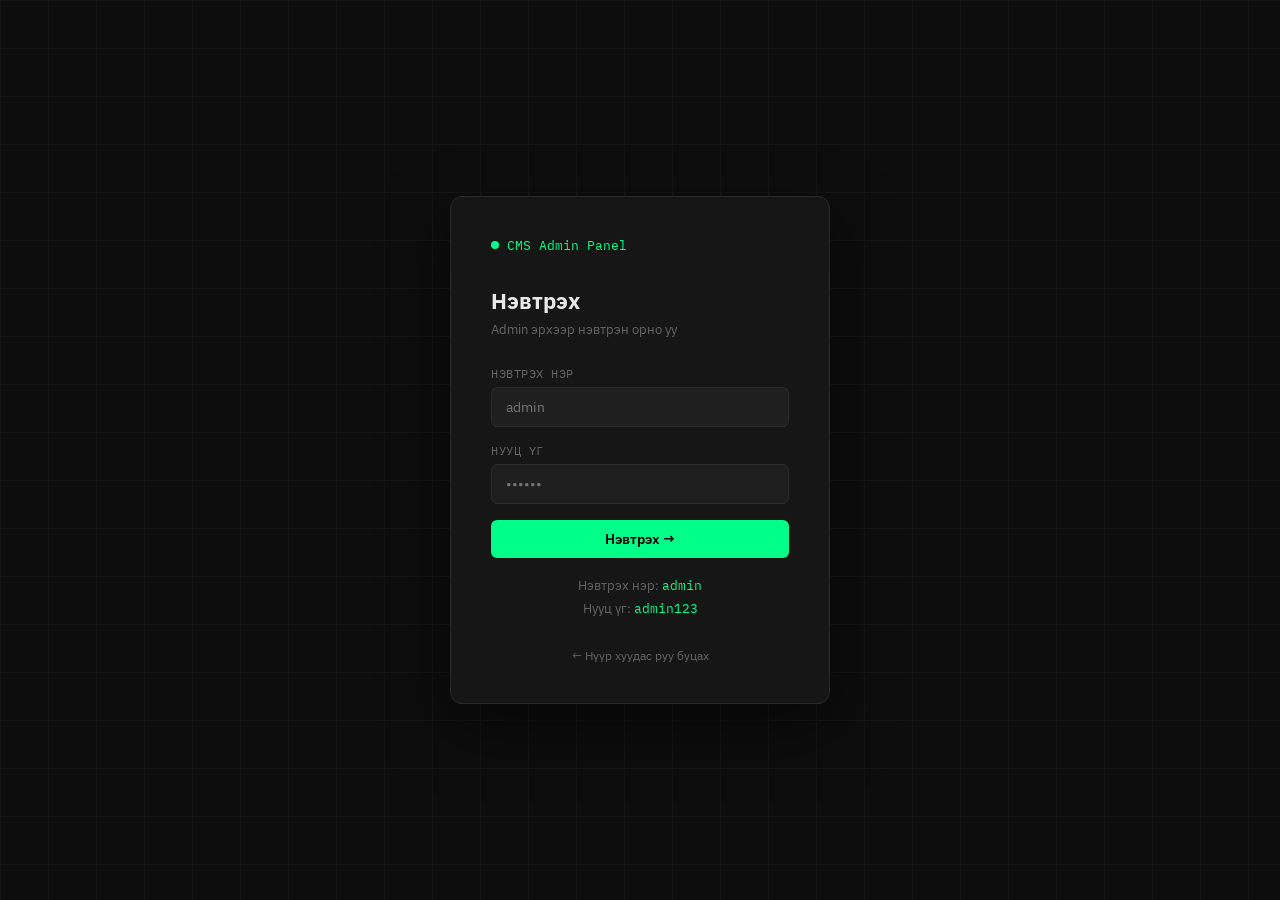
==== admin.html @ bd265415 "my" ====
<!DOCTYPE html>
<html lang="mn">
<head>
<meta charset="UTF-8">
<meta name="viewport" content="width=device-width, initial-scale=1.0">
<title>Admin Dashboard — CMS</title>
<link rel="stylesheet" href="shared.css">
<style>
  /* ========== LAYOUT ========== */
  .admin-layout {
    display: flex;
    min-height: 100vh;
  }

  /* ========== SIDEBAR ========== */
  .sidebar {
    width: 220px;
    background: var(--surface);
    border-right: 1px solid var(--border);
    display: flex;
    flex-direction: column;
    padding: 24px 0;
    position: fixed;
    top: 0; left: 0; bottom: 0;
  }
  .sidebar-logo {
    font-family: var(--mono);
    font-size: 13px;
    color: var(--accent);
    padding: 0 20px 24px;
    border-bottom: 1px solid var(--border);
    margin-bottom: 16px;
    display: flex;
    align-items: center;
    gap: 8px;
  }
  .sidebar-logo::before {
    content: '';
    width: 7px; height: 7px;
    background: var(--accent);
    border-radius: 50%;
    animation: blink 2s infinite;
  }
  @keyframes blink {
    0%,100% { opacity: 1; } 50% { opacity: .3; }
  }
  .sidebar-menu { flex: 1; }
  .sidebar-item {
    display: flex;
    align-items: center;
    gap: 10px;
    padding: 10px 20px;
    font-size: 14px;
    color: var(--muted);
    cursor: pointer;
    transition: all .15s;
    border-left: 2px solid transparent;
    border: none;
    background: none;
    width: 100%;
    text-align: left;
    font-family: var(--font);
    border-left: 2px solid transparent;
  }
  .sidebar-item:hover { color: var(--text); background: var(--surface2); }
  .sidebar-item.active {
    color: var(--accent);
    border-left-color: var(--accent);
    background: rgba(0,255,136,.05);
  }
  .sidebar-icon { font-size: 16px; width: 20px; text-align: center; }
  .sidebar-divider {
    height: 1px;
    background: var(--border);
    margin: 8px 20px;
  }
  .sidebar-footer {
    padding: 16px 20px;
    border-top: 1px solid var(--border);
  }
  .logout-btn {
    display: flex;
    align-items: center;
    gap: 8px;
    cursor: pointer;
    color: var(--muted);
    transition: color .15s;
    background: none;
    border: none;
    font-family: var(--font);
    font-size: 13px;
    padding: 0;
    width: 100%;
  }
  .logout-btn:hover { color: var(--danger); }

  /* ========== MAIN ========== */
  .admin-main {
    margin-left: 220px;
    flex: 1;
    padding: 32px;
  }

  /* ========== SECTION HEADER ========== */
  .section-header {
    display: flex;
    align-items: flex-start;
    justify-content: space-between;
    margin-bottom: 28px;
  }
  .section-header h1 { font-size: 22px; font-weight: 700; }
  .section-header p { font-size: 13px; color: var(--muted); margin-top: 3px; }

  /* ========== SECTION VISIBILITY ========== */
  .admin-section { display: none; }
  .admin-section.active { display: block; }

  /* ========== DASHBOARD STATS ========== */
  .stats-grid {
    display: grid;
    grid-template-columns: repeat(3, 1fr);
    gap: 16px;
    margin-bottom: 28px;
  }
  .stat-card {
    background: var(--surface);
    border: 1px solid var(--border);
    border-radius: 8px;
    padding: 20px 24px;
    transition: border-color .2s;
  }
  .stat-card:hover { border-color: var(--accent); }
  .stat-label {
    font-size: 11px;
    font-family: var(--mono);
    color: var(--muted);
    text-transform: uppercase;
    letter-spacing: 1px;
    margin-bottom: 10px;
  }
  .stat-value { font-size: 36px; font-weight: 700; color: var(--accent); }

  /* ========== MODALS ========== */
  .modal-overlay { display: none; }
  .modal-overlay.open { display: flex; }
</style>
</head>
<body>

<div class="admin-layout">

  <!-- ===== SIDEBAR ===== -->
  <aside class="sidebar">
    <div class="sidebar-logo">CMS Admin</div>
    <nav class="sidebar-menu">
      <button class="sidebar-item active" id="nav-dashboard" onclick="showSection('dashboard')">
        <span class="sidebar-icon">📊</span> Дашбоард
      </button>
      <button class="sidebar-item" id="nav-menu" onclick="showSection('menu')">
        <span class="sidebar-icon">☰</span> Цэс удирдах
      </button>
      <button class="sidebar-item" id="nav-news" onclick="showSection('news')">
        <span class="sidebar-icon">📰</span> Мэдээ удирдах
      </button>
      <div class="sidebar-divider"></div>
      <button class="sidebar-item" onclick="window.open('index.html','_blank')">
        <span class="sidebar-icon">🌐</span> Сайт харах
      </button>
    </nav>
    <div class="sidebar-footer">
      <button class="logout-btn" onclick="doLogout()">⏻ Гарах</button>
    </div>
  </aside>

  <!-- ===== MAIN ===== -->
  <main class="admin-main">

    <!-- ===== DASHBOARD ===== -->
    <section class="admin-section active" id="section-dashboard">
      <div class="section-header">
        <div>
          <h1>Дашбоард</h1>
          <p>Системийн ерөнхий мэдээлэл</p>
        </div>
      </div>

      <div class="stats-grid">
        <div class="stat-card">
          <div class="stat-label">Цэсний тоо</div>
          <div class="stat-value" id="stat-menu">0</div>
        </div>
        <div class="stat-card">
          <div class="stat-label">Нийт мэдээ</div>
          <div class="stat-value" id="stat-news">0</div>
        </div>
        <div class="stat-card">
          <div class="stat-label">Нийт төсөл</div>
          <div class="stat-value" id="stat-projects">0</div>
        </div>
      </div>

      <div class="table-container">
        <div class="table-header">
          <span class="table-title">Сүүлийн мэдээнүүд</span>
          <button class="btn btn-success btn-sm" onclick="showSection('news')">Бүгдийг харах →</button>
        </div>
        <table>
          <thead>
            <tr>
              <th>Гарчиг</th>
              <th>Төрөл</th>
              <th>Огноо</th>
            </tr>
          </thead>
          <tbody id="dash-recent"></tbody>
        </table>
      </div>
    </section>

    <!-- ===== MENU MANAGEMENT ===== -->
    <section class="admin-section" id="section-menu">
      <div class="section-header">
        <div>
          <h1>Цэс удирдах</h1>
          <p>Навигацийн цэсийг нэмэх, засах, устгах</p>
        </div>
        <button class="btn btn-success btn-sm" onclick="openMenuModal()">+ Цэс нэмэх</button>
      </div>

      <div class="table-container">
        <div class="table-header">
          <span class="table-title">Цэсний жагсаалт</span>
          <span style="font-size:12px;color:var(--muted);font-family:var(--mono)" id="menu-count"></span>
        </div>
        <table>
          <thead>
            <tr>
              <th>Нэр</th>
              <th>Холбоос</th>
              <th>Дараалал</th>
              <th>Үйлдэл</th>
            </tr>
          </thead>
          <tbody id="menu-tbody"></tbody>
        </table>
      </div>
    </section>

    <!-- ===== NEWS MANAGEMENT ===== -->
    <section class="admin-section" id="section-news">
      <div class="section-header">
        <div>
          <h1>Мэдээ удирдах</h1>
          <p>Мэдээ болон төслүүдийг нэмэх, засах, устгах</p>
        </div>
        <button class="btn btn-success btn-sm" onclick="openNewsModal()">+ Мэдээ нэмэх</button>
      </div>

      <div class="table-container">
        <div class="table-header">
          <span class="table-title">Мэдээний жагсаалт</span>
          <span style="font-size:12px;color:var(--muted);font-family:var(--mono)" id="news-count"></span>
        </div>
        <table>
          <thead>
            <tr>
              <th>Гарчиг</th>
              <th>Төрөл</th>
              <th>Агуулга</th>
              <th>Огноо</th>
              <th>Үйлдэл</th>
            </tr>
          </thead>
          <tbody id="news-tbody"></tbody>
        </table>
      </div>
    </section>

  </main>
</div>

<!-- ===== MENU MODAL ===== -->
<div class="modal-overlay" id="menu-modal">
  <div class="modal">
    <h2 id="menu-modal-title">Цэс нэмэх</h2>
    <p class="subtitle">Навигацийн цэсэнд шинэ холбоос нэмнэ</p>
    <input type="hidden" id="menu-edit-id" />
    <div class="form-group">
      <label>ЦЭСНИЙ НЭР</label>
      <input type="text" id="menu-name" placeholder="Жишээ: Бидний тухай" />
    </div>
    <div class="form-group">
      <label>ХОЛБООС (URL)</label>
      <input type="text" id="menu-url" placeholder="Жишээ: #about эсвэл index.html" />
    </div>
    <div class="form-group">
      <label>ДАРААЛАЛ</label>
      <input type="number" id="menu-order" placeholder="1" value="1" min="1" />
    </div>
    <div class="modal-actions">
      <button class="btn btn-outline btn-sm" onclick="closeMenuModal()">Болих</button>
      <button class="btn btn-success btn-sm" onclick="saveMenu()">Хадгалах</button>
    </div>
  </div>
</div>

<!-- ===== NEWS MODAL ===== -->
<div class="modal-overlay" id="news-modal">
  <div class="modal">
    <h2 id="news-modal-title">Мэдээ нэмэх</h2>
    <p class="subtitle">Шинэ мэдээ эсвэл төсөл нэмнэ</p>
    <input type="hidden" id="news-edit-id" />
    <div class="form-group">
      <label>ГАРЧИГ</label>
      <input type="text" id="news-title" placeholder="Мэдээний гарчиг" />
    </div>
    <div class="form-group">
      <label>ТӨРӨЛ</label>
      <select id="news-type">
        <option value="news">📰 Мэдээ</option>
        <option value="project">🔧 Төсөл</option>
      </select>
    </div>
    <div class="form-group">
      <label>АГУУЛГА</label>
      <textarea id="news-content" placeholder="Мэдээний агуулгыг бичнэ үү..."></textarea>
    </div>
    <div class="modal-actions">
      <button class="btn btn-outline btn-sm" onclick="closeNewsModal()">Болих</button>
      <button class="btn btn-success btn-sm" onclick="saveNews()">Хадгалах</button>
    </div>
  </div>
</div>

<!-- ===== DELETE CONFIRM MODAL ===== -->
<div class="modal-overlay" id="delete-modal">
  <div class="modal" style="width:360px">
    <h2>Устгах уу?</h2>
    <p class="subtitle" id="delete-msg">Энэ үйлдлийг буцаах боломжгүй.</p>
    <div class="modal-actions">
      <button class="btn btn-outline btn-sm" onclick="closeDeleteModal()">Болих</button>
      <button class="btn btn-danger btn-sm" onclick="confirmDelete()">✕ Устгах</button>
    </div>
  </div>
</div>

<div class="toast" id="toast"></div>

<script src="shared.js"></script>
<script>
  // ===== AUTH GUARD =====
  if (!Store.isLoggedIn()) {
    window.location.href = 'login.html';
  }

  function doLogout() {
    Store.logout();
    window.location.href = 'login.html';
  }

  // ===== SECTION SWITCH =====
  function showSection(name) {
    document.querySelectorAll('.admin-section').forEach(s => s.classList.remove('active'));
    document.querySelectorAll('.sidebar-item').forEach(s => s.classList.remove('active'));
    document.getElementById('section-' + name).classList.add('active');
    const navEl = document.getElementById('nav-' + name);
    if (navEl) navEl.classList.add('active');
    if (name === 'dashboard') renderDashboard();
    if (name === 'menu') renderMenuTable();
    if (name === 'news') renderNewsTable();
  }

  // ===== DASHBOARD =====
  function renderDashboard() {
    const menus = Store.getMenus();
    const news = Store.getNews();
    const projects = news.filter(n => n.type === 'project').length;
    const newsOnly = news.filter(n => n.type === 'news').length;
    document.getElementById('stat-menu').textContent = menus.length;
    document.getElementById('stat-news').textContent = newsOnly;
    document.getElementById('stat-projects').textContent = projects;

    const tbody = document.getElementById('dash-recent');
    const recent = [...news].slice(-5).reverse();
    if (recent.length === 0) {
      tbody.innerHTML = `<tr><td colspan="3" style="text-align:center;color:var(--muted);padding:32px">Мэдээ байхгүй</td></tr>`;
      return;
    }
    tbody.innerHTML = recent.map(n => `
      <tr>
        <td style="font-weight:500">${n.title}</td>
        <td><span class="badge ${n.type === 'news' ? 'badge-news' : 'badge-project'}">${n.type === 'news' ? 'Мэдээ' : 'Төсөл'}</span></td>
        <td style="color:var(--muted);font-family:var(--mono);font-size:12px">${n.date || '—'}</td>
      </tr>
    `).join('');
  }

  // ===== MENU CRUD =====
  function renderMenuTable() {
    const menus = Store.getMenus();
    const sorted = [...menus].sort((a, b) => a.order - b.order);
    document.getElementById('menu-count').textContent = sorted.length + ' цэс';
    const tbody = document.getElementById('menu-tbody');
    if (sorted.length === 0) {
      tbody.innerHTML = `<tr><td colspan="4"><div class="empty-state"><div class="icon">☰</div>Цэс байхгүй байна</div></td></tr>`;
      return;
    }
    tbody.innerHTML = sorted.map(m => `
      <tr>
        <td style="font-weight:600">${m.name}</td>
        <td><code style="font-family:var(--mono);font-size:12px;color:var(--muted)">${m.url}</code></td>
        <td style="font-family:var(--mono);font-size:12px;color:var(--muted)">${m.order}</td>
        <td>
          <div class="td-actions">
            <button class="btn btn-outline btn-sm" onclick="editMenu(${m.id})">✏ Засах</button>
            <button class="btn btn-danger btn-sm" onclick="deleteItem('menu', ${m.id}, '${m.name.replace(/'/g,"\\'")}')">✕ Устгах</button>
          </div>
        </td>
      </tr>
    `).join('');
  }

  function openMenuModal(edit = false) {
    document.getElementById('menu-modal-title').textContent = edit ? 'Цэс засах' : 'Цэс нэмэх';
    if (!edit) {
      document.getElementById('menu-edit-id').value = '';
      document.getElementById('menu-name').value = '';
      document.getElementById('menu-url').value = '';
      document.getElementById('menu-order').value = Store.getMenus().length + 1;
    }
    document.getElementById('menu-modal').classList.add('open');
    setTimeout(() => document.getElementById('menu-name').focus(), 100);
  }

  function closeMenuModal() {
    document.getElementById('menu-modal').classList.remove('open');
  }

  function editMenu(id) {
    const m = Store.getMenus().find(x => x.id === id);
    document.getElementById('menu-edit-id').value = m.id;
    document.getElementById('menu-name').value = m.name;
    document.getElementById('menu-url').value = m.url;
    document.getElementById('menu-order').value = m.order;
    openMenuModal(true);
  }

  function saveMenu() {
    const id = document.getElementById('menu-edit-id').value;
    const name = document.getElementById('menu-name').value.trim();
    const url = document.getElementById('menu-url').value.trim();
    const order = parseInt(document.getElementById('menu-order').value) || 1;
    if (!name) { alert('Цэсний нэрийг бөглөнө үү!'); return; }
    if (!url) { alert('Холбоосыг бөглөнө үү!'); return; }

    let menus = Store.getMenus();
    if (id) {
      const i = menus.findIndex(x => x.id === parseInt(id));
      menus[i] = { ...menus[i], name, url, order };
      showToast('✓ Цэс амжилттай засагдлаа');
    } else {
      menus.push({ id: Store.getNextMenuId(), name, url, order });
      showToast('✓ Цэс амжилттай нэмэгдлээ');
    }
    Store.saveMenus(menus);
    closeMenuModal();
    renderMenuTable();
    renderDashboard();
  }

  // ===== NEWS CRUD =====
  function renderNewsTable() {
    const news = Store.getNews();
    document.getElementById('news-count').textContent = news.length + ' нийтлэл';
    const tbody = document.getElementById('news-tbody');
    if (news.length === 0) {
      tbody.innerHTML = `<tr><td colspan="5"><div class="empty-state"><div class="icon">📰</div>Мэдээ байхгүй байна</div></td></tr>`;
      return;
    }
    tbody.innerHTML = [...news].reverse().map(n => `
      <tr>
        <td style="font-weight:600;max-width:200px;overflow:hidden;text-overflow:ellipsis;white-space:nowrap">${n.title}</td>
        <td><span class="badge ${n.type === 'news' ? 'badge-news' : 'badge-project'}">${n.type === 'news' ? 'Мэдээ' : 'Төсөл'}</span></td>
        <td style="color:var(--muted);font-size:13px;max-width:220px;overflow:hidden;text-overflow:ellipsis;white-space:nowrap">${n.content}</td>
        <td style="font-family:var(--mono);font-size:12px;color:var(--muted);white-space:nowrap">${n.date || '—'}</td>
        <td>
          <div class="td-actions">
            <button class="btn btn-outline btn-sm" onclick="editNews(${n.id})">✏ Засах</button>
            <button class="btn btn-danger btn-sm" onclick="deleteItem('news', ${n.id}, '${n.title.replace(/'/g,"\\'")}')">✕ Устгах</button>
          </div>
        </td>
      </tr>
    `).join('');
  }

  function openNewsModal(edit = false) {
    document.getElementById('news-modal-title').textContent = edit ? 'Мэдээ засах' : 'Мэдээ нэмэх';
    if (!edit) {
      document.getElementById('news-edit-id').value = '';
      document.getElementById('news-title').value = '';
      document.getElementById('news-type').value = 'news';
      document.getElementById('news-content').value = '';
    }
    document.getElementById('news-modal').classList.add('open');
    setTimeout(() => document.getElementById('news-title').focus(), 100);
  }

  function closeNewsModal() {
    document.getElementById('news-modal').classList.remove('open');
  }

  function editNews(id) {
    const n = Store.getNews().find(x => x.id === id);
    document.getElementById('news-edit-id').value = n.id;
    document.getElementById('news-title').value = n.title;
    document.getElementById('news-type').value = n.type;
    document.getElementById('news-content').value = n.content;
    openNewsModal(true);
  }

  function saveNews() {
    const id = document.getElementById('news-edit-id').value;
    const title = document.getElementById('news-title').value.trim();
    const type = document.getElementById('news-type').value;
    const content = document.getElementById('news-content').value.trim();
    if (!title) { alert('Гарчигийг бөглөнө үү!'); return; }
    if (!content) { alert('Агуулгыг бөглөнө үү!'); return; }

    const today = new Date().toISOString().split('T')[0];
    let news = Store.getNews();
    if (id) {
      const i = news.findIndex(x => x.id === parseInt(id));
      news[i] = { ...news[i], title, type, content };
      showToast('✓ Мэдээ амжилттай засагдлаа');
    } else {
      news.push({ id: Store.getNextNewsId(), title, type, content, date: today });
      showToast('✓ Мэдээ амжилттай нэмэгдлээ');
    }
    Store.saveNews(news);
    closeNewsModal();
    renderNewsTable();
    renderDashboard();
  }

  // ===== DELETE =====
  let _deleteTarget = null;
  let _deleteType = null;

  function deleteItem(type, id, name) {
    _deleteTarget = id;
    _deleteType = type;
    document.getElementById('delete-msg').textContent = `"${name}" — устгахдаа итгэлтэй байна уу? Энэ үйлдлийг буцаах боломжгүй.`;
    document.getElementById('delete-modal').classList.add('open');
  }

  function closeDeleteModal() {
    document.getElementById('delete-modal').classList.remove('open');
  }

  function confirmDelete() {
    if (_deleteType === 'menu') {
      Store.saveMenus(Store.getMenus().filter(m => m.id !== _deleteTarget));
      showToast('✓ Цэс устгагдлаа');
      renderMenuTable();
    } else {
      Store.saveNews(Store.getNews().filter(n => n.id !== _deleteTarget));
      showToast('✓ Мэдээ устгагдлаа');
      renderNewsTable();
    }
    closeDeleteModal();
    renderDashboard();
  }

  // ===== CLOSE MODALS ON OVERLAY CLICK =====
  ['menu-modal', 'news-modal', 'delete-modal'].forEach(id => {
    document.getElementById(id).addEventListener('click', function(e) {
      if (e.target === this) this.classList.remove('open');
    });
  });

  // ===== KEYBOARD ESC =====
  document.addEventListener('keydown', e => {
    if (e.key === 'Escape') {
      ['menu-modal', 'news-modal', 'delete-modal'].forEach(id => {
        document.getElementById(id).classList.remove('open');
      });
    }
  });

  // ===== INIT =====
  renderDashboard();
</script>
</body>
</html>
---- shared.css ----
@import url('https://fonts.googleapis.com/css2?family=IBM+Plex+Mono:wght@400;600&family=IBM+Plex+Sans:wght@300;400;600;700&display=swap');

:root {
  --bg: #0d0d0d;
  --surface: #161616;
  --surface2: #1f1f1f;
  --border: #2a2a2a;
  --accent: #00ff88;
  --accent2: #0066ff;
  --danger: #ff3b3b;
  --warn: #ffb800;
  --text: #e8e8e8;
  --muted: #666;
  --font: 'IBM Plex Sans', sans-serif;
  --mono: 'IBM Plex Mono', monospace;
}

* { box-sizing: border-box; margin: 0; padding: 0; }

body {
  font-family: var(--font);
  background: var(--bg);
  color: var(--text);
  min-height: 100vh;
}

/* Buttons */
.btn {
  padding: 10px 20px;
  border-radius: 6px;
  font-size: 14px;
  font-weight: 600;
  cursor: pointer;
  border: none;
  font-family: var(--font);
  transition: all .15s;
}
.btn-sm { padding: 6px 14px; font-size: 12px; }
.btn-primary { background: var(--accent); color: #000; }
.btn-primary:hover { background: #00e87a; }
.btn-outline { background: transparent; border: 1px solid var(--border); color: var(--text); }
.btn-outline:hover { border-color: var(--text); }
.btn-danger { background: rgba(255,59,59,.15); border: 1px solid rgba(255,59,59,.3); color: var(--danger); }
.btn-danger:hover { background: rgba(255,59,59,.25); }
.btn-success { background: rgba(0,255,136,.15); border: 1px solid rgba(0,255,136,.3); color: var(--accent); }
.btn-success:hover { background: rgba(0,255,136,.25); }

/* Form */
.form-group { margin-bottom: 16px; }
.form-group label {
  display: block;
  font-size: 12px;
  font-family: var(--mono);
  color: var(--muted);
  margin-bottom: 6px;
  letter-spacing: .5px;
}
.form-group input,
.form-group textarea,
.form-group select {
  width: 100%;
  background: var(--surface2);
  border: 1px solid var(--border);
  border-radius: 6px;
  padding: 10px 14px;
  font-size: 14px;
  color: var(--text);
  font-family: var(--font);
  outline: none;
  transition: border-color .15s;
}
.form-group input:focus,
.form-group textarea:focus,
.form-group select:focus { border-color: var(--accent); }
.form-group textarea { resize: vertical; min-height: 80px; }

/* Modal */
.modal-overlay {
  position: fixed;
  inset: 0;
  background: rgba(0,0,0,.7);
  z-index: 100;
  display: none;
  align-items: center;
  justify-content: center;
  backdrop-filter: blur(4px);
}
.modal-overlay.open { display: flex; }
.modal {
  background: var(--surface);
  border: 1px solid var(--border);
  border-radius: 12px;
  width: 480px;
  max-height: 90vh;
  overflow-y: auto;
  padding: 32px;
}
.modal h2 { font-size: 18px; font-weight: 700; margin-bottom: 4px; }
.modal p.subtitle { font-size: 13px; color: var(--muted); margin-bottom: 24px; }
.modal-actions { display: flex; gap: 10px; justify-content: flex-end; margin-top: 24px; }

/* Toast */
.toast {
  position: fixed;
  bottom: 24px; right: 24px;
  background: var(--surface2);
  border: 1px solid var(--accent);
  border-radius: 8px;
  padding: 12px 20px;
  font-size: 13px;
  color: var(--accent);
  font-family: var(--mono);
  z-index: 999;
  transform: translateY(80px);
  opacity: 0;
  transition: all .3s;
}
.toast.show { transform: translateY(0); opacity: 1; }

/* Badge */
.badge {
  display: inline-block;
  padding: 2px 8px;
  border-radius: 4px;
  font-size: 11px;
  font-family: var(--mono);
  font-weight: 600;
}
.badge-news { background: rgba(0,102,255,.15); color: var(--accent2); }
.badge-project { background: rgba(255,184,0,.15); color: var(--warn); }

/* Table */
.table-container {
  background: var(--surface);
  border: 1px solid var(--border);
  border-radius: 8px;
  overflow: hidden;
}
.table-header {
  display: flex;
  align-items: center;
  justify-content: space-between;
  padding: 16px 20px;
  border-bottom: 1px solid var(--border);
}
.table-title { font-size: 15px; font-weight: 600; }
table { width: 100%; border-collapse: collapse; }
th {
  padding: 10px 20px;
  font-size: 11px;
  font-family: var(--mono);
  color: var(--muted);
  text-transform: uppercase;
  letter-spacing: 1px;
  text-align: left;
  background: var(--surface2);
  border-bottom: 1px solid var(--border);
}
td { padding: 12px 20px; font-size: 14px; border-bottom: 1px solid var(--border); }
tr:last-child td { border-bottom: none; }
tr:hover td { background: rgba(255,255,255,.02); }
.td-actions { display: flex; gap: 8px; }

/* Misc */
.empty-state { text-align: center; padding: 48px; color: var(--muted); font-size: 14px; }
.empty-state .icon { font-size: 40px; margin-bottom: 12px; }
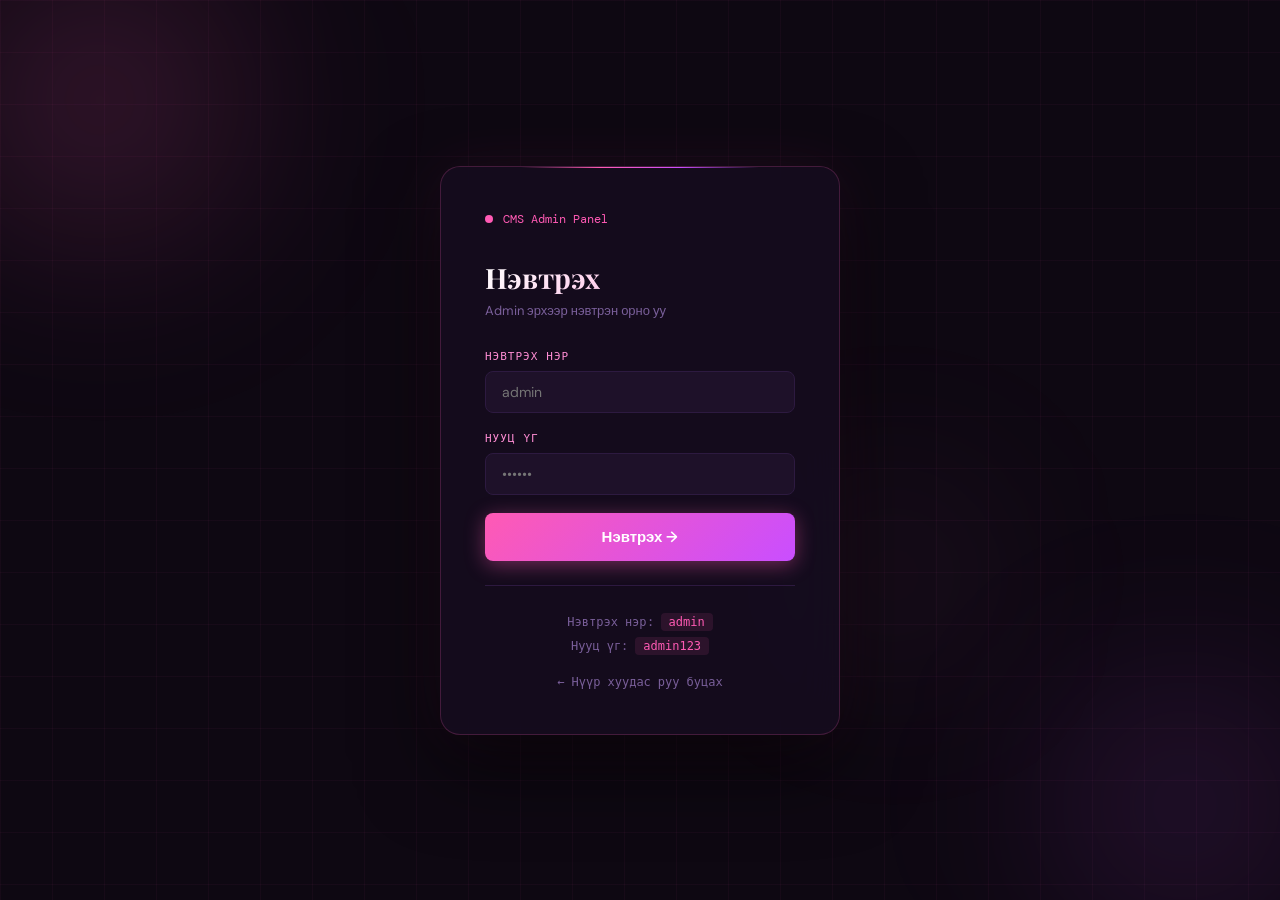
==== commit 1abf1308: "first commit" ====
--- a/admin.html
+++ b/admin.html
@@ -6,141 +6,173 @@
 <title>Admin Dashboard — CMS</title>
 <link rel="stylesheet" href="shared.css">
 <style>
-  /* ========== LAYOUT ========== */
-  .admin-layout {
-    display: flex;
-    min-height: 100vh;
-  }
-
-  /* ========== SIDEBAR ========== */
+  .admin-layout { display: flex; min-height: 100vh; }
+
+  /* ── SIDEBAR ── */
   .sidebar {
-    width: 220px;
-    background: var(--surface);
-    border-right: 1px solid var(--border);
-    display: flex;
-    flex-direction: column;
-    padding: 24px 0;
-    position: fixed;
-    top: 0; left: 0; bottom: 0;
+    width: 230px; background: var(--surface); border-right: 1px solid var(--border-glow);
+    display: flex; flex-direction: column; padding: 24px 0;
+    position: fixed; top: 0; left: 0; bottom: 0;
+    box-shadow: 4px 0 30px rgba(0,0,0,.3);
+  }
+  .sidebar::before {
+    content: ''; position: absolute; top: 0; left: 0; right: 0; height: 2px;
+    background: linear-gradient(90deg, var(--accent), var(--accent2));
   }
   .sidebar-logo {
-    font-family: var(--mono);
-    font-size: 13px;
-    color: var(--accent);
-    padding: 0 20px 24px;
+    font-family: var(--display); font-size: 18px; font-weight: 700;
+    color: transparent;
+    background: linear-gradient(135deg, var(--accent-soft), var(--accent2));
+    -webkit-background-clip: text; background-clip: text;
+    padding: 0 22px 22px;
     border-bottom: 1px solid var(--border);
     margin-bottom: 16px;
-    display: flex;
-    align-items: center;
-    gap: 8px;
-  }
-  .sidebar-logo::before {
-    content: '';
-    width: 7px; height: 7px;
-    background: var(--accent);
-    border-radius: 50%;
-    animation: blink 2s infinite;
-  }
-  @keyframes blink {
-    0%,100% { opacity: 1; } 50% { opacity: .3; }
-  }
-  .sidebar-menu { flex: 1; }
+    display: flex; align-items: center; gap: 10px;
+  }
+  .sidebar-logo-dot {
+    width: 8px; height: 8px; background: var(--accent); border-radius: 50%;
+    animation: pulseDot 1.8s infinite; flex-shrink: 0;
+  }
+  @keyframes pulseDot {
+    0%,100% { box-shadow: 0 0 0 0 rgba(255,90,180,.6); }
+    50% { box-shadow: 0 0 0 6px rgba(255,90,180,0); }
+  }
+
+  .sidebar-menu { flex: 1; padding: 4px 12px; }
   .sidebar-item {
-    display: flex;
-    align-items: center;
-    gap: 10px;
-    padding: 10px 20px;
-    font-size: 14px;
-    color: var(--muted);
-    cursor: pointer;
-    transition: all .15s;
-    border-left: 2px solid transparent;
-    border: none;
-    background: none;
-    width: 100%;
-    text-align: left;
-    font-family: var(--font);
-    border-left: 2px solid transparent;
-  }
-  .sidebar-item:hover { color: var(--text); background: var(--surface2); }
+    display: flex; align-items: center; gap: 12px;
+    padding: 11px 14px; font-size: 14px; color: var(--muted);
+    cursor: pointer; transition: all .2s;
+    border-radius: 10px; border: none;
+    background: none; width: 100%; text-align: left;
+    font-family: var(--font); margin-bottom: 4px;
+    position: relative;
+  }
+  .sidebar-item:hover { color: var(--text); background: rgba(255,90,180,0.07); }
   .sidebar-item.active {
-    color: var(--accent);
-    border-left-color: var(--accent);
-    background: rgba(0,255,136,.05);
-  }
-  .sidebar-icon { font-size: 16px; width: 20px; text-align: center; }
-  .sidebar-divider {
-    height: 1px;
-    background: var(--border);
-    margin: 8px 20px;
-  }
-  .sidebar-footer {
-    padding: 16px 20px;
-    border-top: 1px solid var(--border);
-  }
+    color: var(--accent); background: rgba(255,90,180,0.12);
+    border: 1px solid rgba(255,90,180,0.2);
+  }
+  .sidebar-icon { font-size: 16px; width: 22px; text-align: center; }
+
+  .sidebar-divider { height: 1px; background: var(--border); margin: 10px 12px; }
+  .sidebar-footer { padding: 16px 22px; border-top: 1px solid var(--border); }
+
+  /* Admin user info in sidebar footer */
+  .sidebar-user {
+    display: flex; align-items: center; gap: 12px; margin-bottom: 12px;
+    padding: 10px 14px; background: rgba(255,90,180,0.06);
+    border-radius: 10px; border: 1px solid rgba(255,90,180,0.12);
+  }
+  .sidebar-avatar {
+    width: 34px; height: 34px; border-radius: 50%; flex-shrink: 0;
+    background: linear-gradient(135deg, var(--accent), var(--accent2));
+    display: flex; align-items: center; justify-content: center;
+    font-size: 16px; font-weight: 700; color: #fff;
+    font-family: var(--display);
+  }
+  .sidebar-user-info { flex: 1; min-width: 0; }
+  .sidebar-user-name { font-size: 13px; font-weight: 600; color: var(--text); white-space: nowrap; overflow: hidden; text-overflow: ellipsis; }
+  .sidebar-user-role { font-size: 11px; font-family: var(--mono); color: var(--muted); }
+
   .logout-btn {
-    display: flex;
-    align-items: center;
-    gap: 8px;
-    cursor: pointer;
-    color: var(--muted);
-    transition: color .15s;
-    background: none;
-    border: none;
-    font-family: var(--font);
-    font-size: 13px;
-    padding: 0;
-    width: 100%;
-  }
-  .logout-btn:hover { color: var(--danger); }
-
-  /* ========== MAIN ========== */
-  .admin-main {
-    margin-left: 220px;
-    flex: 1;
-    padding: 32px;
-  }
-
-  /* ========== SECTION HEADER ========== */
-  .section-header {
-    display: flex;
-    align-items: flex-start;
-    justify-content: space-between;
-    margin-bottom: 28px;
-  }
-  .section-header h1 { font-size: 22px; font-weight: 700; }
-  .section-header p { font-size: 13px; color: var(--muted); margin-top: 3px; }
-
-  /* ========== SECTION VISIBILITY ========== */
-  .admin-section { display: none; }
+    display: flex; align-items: center; gap: 10px;
+    cursor: pointer; color: var(--muted); transition: all .2s;
+    background: none; border: none; font-family: var(--font);
+    font-size: 13px; padding: 10px 14px; width: 100%;
+    border-radius: 8px;
+  }
+  .logout-btn:hover { color: var(--danger); background: rgba(255,68,102,0.08); }
+
+  /* ── MAIN ── */
+  .admin-main { margin-left: 230px; flex: 1; padding: 36px; }
+
+  /* ── TOP BAR ── */
+  .topbar {
+    display: flex; align-items: center; justify-content: space-between;
+    margin-bottom: 32px;
+  }
+  .topbar-title { font-family: var(--display); font-size: 26px; font-weight: 700; }
+  .topbar-sub { font-size: 13px; color: var(--muted); margin-top: 4px; }
+  .topbar-tag {
+    font-family: var(--mono); font-size: 11px; padding: 6px 14px;
+    background: rgba(255,90,180,0.1); border: 1px solid rgba(255,90,180,0.25);
+    border-radius: 20px; color: var(--accent-soft);
+  }
+
+  /* ── SECTION VISIBILITY ── */
+  .admin-section { display: none; animation: fadeIn .3s ease; }
   .admin-section.active { display: block; }
-
-  /* ========== DASHBOARD STATS ========== */
-  .stats-grid {
-    display: grid;
-    grid-template-columns: repeat(3, 1fr);
-    gap: 16px;
-    margin-bottom: 28px;
-  }
+  @keyframes fadeIn { from { opacity: 0; transform: translateY(8px); } to { opacity: 1; transform: translateY(0); } }
+
+  /* ── STATS GRID ── */
+  .stats-grid { display: grid; grid-template-columns: repeat(4, 1fr); gap: 18px; margin-bottom: 28px; }
   .stat-card {
-    background: var(--surface);
-    border: 1px solid var(--border);
-    border-radius: 8px;
-    padding: 20px 24px;
-    transition: border-color .2s;
-  }
-  .stat-card:hover { border-color: var(--accent); }
-  .stat-label {
-    font-size: 11px;
-    font-family: var(--mono);
-    color: var(--muted);
-    text-transform: uppercase;
-    letter-spacing: 1px;
-    margin-bottom: 10px;
-  }
-  .stat-value { font-size: 36px; font-weight: 700; color: var(--accent); }
-
-  /* ========== MODALS ========== */
+    background: var(--surface); border: 1px solid var(--border-glow);
+    border-radius: 14px; padding: 24px 26px; transition: all .25s;
+    position: relative; overflow: hidden; cursor: pointer;
+  }
+  .stat-card::after {
+    content: ''; position: absolute; bottom: 0; left: 0; right: 0; height: 2px;
+    background: linear-gradient(90deg, var(--accent), var(--accent2));
+    transform: scaleX(0); transition: transform .3s; transform-origin: left;
+  }
+  .stat-card:hover { border-color: rgba(255,90,180,0.35); transform: translateY(-2px); box-shadow: 0 8px 30px rgba(255,90,180,0.12); }
+  .stat-card:hover::after { transform: scaleX(1); }
+  .stat-icon { font-size: 26px; margin-bottom: 12px; }
+  .stat-label { font-size: 11px; font-family: var(--mono); color: var(--muted); text-transform: uppercase; letter-spacing: 1px; margin-bottom: 8px; }
+  .stat-value { font-size: 40px; font-weight: 700; font-family: var(--display); background: linear-gradient(135deg, var(--accent), var(--accent2)); -webkit-background-clip: text; -webkit-text-fill-color: transparent; background-clip: text; }
+
+  /* ── SECTION HEADER ── */
+  .section-header { display: flex; align-items: flex-start; justify-content: space-between; margin-bottom: 24px; }
+  .section-header h1 { font-size: 22px; font-weight: 700; font-family: var(--display); }
+  .section-header p { font-size: 13px; color: var(--muted); margin-top: 4px; }
+
+  /* ── MESSAGE CARD ── */
+  .msg-card {
+    background: var(--surface); border: 1px solid var(--border-glow);
+    border-radius: 12px; padding: 22px 26px; margin-bottom: 12px;
+    transition: all .2s; position: relative;
+  }
+  .msg-card.unread { border-color: rgba(255,90,180,0.35); background: rgba(255,90,180,0.04); }
+  .msg-card:hover { border-color: rgba(255,90,180,0.4); }
+  .msg-header { display: flex; align-items: center; justify-content: space-between; margin-bottom: 10px; }
+  .msg-sender { font-weight: 700; font-size: 15px; }
+  .msg-email { font-family: var(--mono); font-size: 12px; color: var(--muted); margin-top: 2px; }
+  .msg-date { font-family: var(--mono); font-size: 11px; color: var(--muted); white-space: nowrap; }
+  .msg-body { font-size: 14px; color: var(--text); line-height: 1.65; margin-top: 10px; padding-top: 10px; border-top: 1px solid var(--border); }
+  .msg-actions { display: flex; gap: 8px; margin-top: 14px; }
+  .unread-dot {
+    width: 8px; height: 8px; border-radius: 50%; background: var(--accent);
+    flex-shrink: 0; animation: pulseDot 1.8s infinite;
+  }
+
+  /* ── PROFILE SECTION ── */
+  .profile-grid { display: grid; grid-template-columns: 1fr 1fr; gap: 20px; }
+  .profile-preview {
+    background: var(--surface); border: 1px solid var(--border-glow);
+    border-radius: 14px; padding: 30px; display: flex; flex-direction: column; align-items: center; text-align: center;
+    gap: 12px;
+  }
+  .profile-preview-avatar {
+    width: 80px; height: 80px; border-radius: 50%;
+    background: linear-gradient(135deg, var(--accent), var(--accent2));
+    display: flex; align-items: center; justify-content: center;
+    font-size: 36px; font-family: var(--display); color: #fff;
+    box-shadow: 0 0 30px rgba(255,90,180,0.4);
+  }
+  .profile-preview-name { font-family: var(--display); font-size: 22px; font-weight: 700; }
+  .profile-preview-title { font-family: var(--mono); font-size: 12px; color: var(--accent-soft); }
+  .profile-preview-bio { font-size: 14px; color: var(--muted); line-height: 1.65; }
+  .profile-preview-links { display: flex; gap: 10px; flex-wrap: wrap; justify-content: center; margin-top: 8px; }
+  .profile-link {
+    font-family: var(--mono); font-size: 12px; color: var(--accent-soft);
+    background: rgba(255,90,180,0.08); border: 1px solid rgba(255,90,180,0.2);
+    padding: 5px 12px; border-radius: 6px; text-decoration: none; transition: all .2s;
+  }
+  .profile-link:hover { border-color: var(--accent); color: var(--accent); }
+
+  /* ── MODAL OVERRIDES ── */
   .modal-overlay { display: none; }
   .modal-overlay.open { display: flex; }
 </style>
@@ -149,9 +181,12 @@
 
 <div class="admin-layout">
 
-  <!-- ===== SIDEBAR ===== -->
+  <!-- SIDEBAR -->
   <aside class="sidebar">
-    <div class="sidebar-logo">CMS Admin</div>
+    <div class="sidebar-logo">
+      <div class="sidebar-logo-dot"></div>
+      CMS Admin
+    </div>
     <nav class="sidebar-menu">
       <button class="sidebar-item active" id="nav-dashboard" onclick="showSection('dashboard')">
         <span class="sidebar-icon">📊</span> Дашбоард
@@ -160,42 +195,65 @@
         <span class="sidebar-icon">☰</span> Цэс удирдах
       </button>
       <button class="sidebar-item" id="nav-news" onclick="showSection('news')">
-        <span class="sidebar-icon">📰</span> Мэдээ удирдах
+        <span class="sidebar-icon">📰</span> Мэдээ / Төсөл
+      </button>
+      <button class="sidebar-item" id="nav-messages" onclick="showSection('messages')">
+        <span class="sidebar-icon">✉️</span> Мессежүүд
+        <span id="msg-badge" style="margin-left:auto;display:none"></span>
+      </button>
+      <button class="sidebar-item" id="nav-profile" onclick="showSection('profile')">
+        <span class="sidebar-icon">👤</span> Профайл
       </button>
       <div class="sidebar-divider"></div>
       <button class="sidebar-item" onclick="window.open('index.html','_blank')">
-        <span class="sidebar-icon">🌐</span> Сайт харах
+        <span class="sidebar-icon">🌸</span> Сайт харах
       </button>
     </nav>
     <div class="sidebar-footer">
+      <div class="sidebar-user">
+        <div class="sidebar-avatar" id="sidebar-avatar">A</div>
+        <div class="sidebar-user-info">
+          <div class="sidebar-user-name" id="sidebar-name">Admin</div>
+          <div class="sidebar-user-role">administrator</div>
+        </div>
+      </div>
       <button class="logout-btn" onclick="doLogout()">⏻ Гарах</button>
     </div>
   </aside>
 
-  <!-- ===== MAIN ===== -->
+  <!-- MAIN -->
   <main class="admin-main">
 
-    <!-- ===== DASHBOARD ===== -->
+    <!-- DASHBOARD -->
     <section class="admin-section active" id="section-dashboard">
-      <div class="section-header">
+      <div class="topbar">
         <div>
-          <h1>Дашбоард</h1>
-          <p>Системийн ерөнхий мэдээлэл</p>
-        </div>
+          <div class="topbar-title">Дашбоард</div>
+          <div class="topbar-sub">Системийн ерөнхий мэдээлэл</div>
+        </div>
+        <div class="topbar-tag" id="dash-greeting">🌸 Сайн уу, Admin!</div>
       </div>
 
       <div class="stats-grid">
-        <div class="stat-card">
-          <div class="stat-label">Цэсний тоо</div>
+        <div class="stat-card" onclick="showSection('menu')">
+          <div class="stat-icon">☰</div>
+          <div class="stat-label">Нийт цэс</div>
           <div class="stat-value" id="stat-menu">0</div>
         </div>
-        <div class="stat-card">
+        <div class="stat-card" onclick="showSection('news')">
+          <div class="stat-icon">📰</div>
           <div class="stat-label">Нийт мэдээ</div>
           <div class="stat-value" id="stat-news">0</div>
         </div>
-        <div class="stat-card">
+        <div class="stat-card" onclick="showSection('news')">
+          <div class="stat-icon">🚀</div>
           <div class="stat-label">Нийт төсөл</div>
           <div class="stat-value" id="stat-projects">0</div>
+        </div>
+        <div class="stat-card" onclick="showSection('messages')">
+          <div class="stat-icon">✉️</div>
+          <div class="stat-label">Мессеж</div>
+          <div class="stat-value" id="stat-messages">0</div>
         </div>
       </div>
 
@@ -217,7 +275,7 @@
       </div>
     </section>
 
-    <!-- ===== MENU MANAGEMENT ===== -->
+    <!-- MENU MANAGEMENT -->
     <section class="admin-section" id="section-menu">
       <div class="section-header">
         <div>
@@ -226,11 +284,10 @@
         </div>
         <button class="btn btn-success btn-sm" onclick="openMenuModal()">+ Цэс нэмэх</button>
       </div>
-
       <div class="table-container">
         <div class="table-header">
-          <span class="table-title">Цэсний жагсаалт</span>
-          <span style="font-size:12px;color:var(--muted);font-family:var(--mono)" id="menu-count"></span>
+          <span class="table-title">Цэснүүд</span>
+          <span id="menu-count" style="font-size:12px;font-family:var(--mono);color:var(--muted)"></span>
         </div>
         <table>
           <thead>
@@ -246,20 +303,19 @@
       </div>
     </section>
 
-    <!-- ===== NEWS MANAGEMENT ===== -->
+    <!-- NEWS / PROJECTS MANAGEMENT -->
     <section class="admin-section" id="section-news">
       <div class="section-header">
         <div>
-          <h1>Мэдээ удирдах</h1>
-          <p>Мэдээ болон төслүүдийг нэмэх, засах, устгах</p>
-        </div>
-        <button class="btn btn-success btn-sm" onclick="openNewsModal()">+ Мэдээ нэмэх</button>
-      </div>
-
+          <h1>Мэдээ / Төсөл удирдах</h1>
+          <p>Мэдээ болон төслүүдийг нэмэх, засах, устгах — төсөл нүүр хуудсанд харагдана</p>
+        </div>
+        <button class="btn btn-success btn-sm" onclick="openNewsModal()">+ Нэмэх</button>
+      </div>
       <div class="table-container">
         <div class="table-header">
-          <span class="table-title">Мэдээний жагсаалт</span>
-          <span style="font-size:12px;color:var(--muted);font-family:var(--mono)" id="news-count"></span>
+          <span class="table-title">Нийтлэлүүд</span>
+          <span id="news-count" style="font-size:12px;font-family:var(--mono);color:var(--muted)"></span>
         </div>
         <table>
           <thead>
@@ -276,70 +332,107 @@
       </div>
     </section>
 
+    <!-- MESSAGES -->
+    <section class="admin-section" id="section-messages">
+      <div class="section-header">
+        <div>
+          <h1>Мессежүүд</h1>
+          <p>Холбоо барих хэсгээр ирсэн мессежүүд</p>
+        </div>
+        <button class="btn btn-outline btn-sm" onclick="markAllRead()">✓ Бүгдийг уншсан</button>
+      </div>
+      <div id="messages-list"></div>
+    </section>
+
+    <!-- PROFILE -->
+    <section class="admin-section" id="section-profile">
+      <div class="section-header">
+        <div>
+          <h1>Профайл удирдах</h1>
+          <p>Нүүр хуудасны мэдээллийг өөрчлөх</p>
+        </div>
+        <button class="btn btn-primary btn-sm" onclick="saveProfile()">💾 Хадгалах</button>
+      </div>
+      <div class="profile-grid">
+        <!-- Form -->
+        <div>
+          <div class="form-group"><label>Нэр</label><input type="text" id="prof-name" placeholder="Таны нэр" /></div>
+          <div class="form-group"><label>Гарчиг / Мэргэжил</label><input type="text" id="prof-title" placeholder="Front-end хөгжүүлэгч" /></div>
+          <div class="form-group"><label>Танилцуулга (bio)</label><textarea id="prof-bio" rows="3" placeholder="Өөрийгөө товч танилцуулна уу..."></textarea></div>
+          <div class="form-group"><label>И-мэйл</label><input type="email" id="prof-email" placeholder="example@mail.com" /></div>
+          <div class="form-group"><label>GitHub холбоос</label><input type="text" id="prof-github" placeholder="https://github.com/username" /></div>
+          <div class="form-group"><label>Badge текст</label><input type="text" id="prof-badge" placeholder="Миний портфолио — 2025" /></div>
+        </div>
+        <!-- Preview -->
+        <div class="profile-preview" id="profile-preview">
+          <div class="profile-preview-avatar" id="prev-avatar">D</div>
+          <div class="profile-preview-name" id="prev-name">Deegiina</div>
+          <div class="profile-preview-title" id="prev-title">Front-end хөгжүүлэгч</div>
+          <div class="profile-preview-bio" id="prev-bio">Хэрэглэгчдэд таалагдах гоё вэб бүтээдэг.</div>
+          <div class="profile-preview-links">
+            <a class="profile-link" id="prev-email-link" href="#">✉ И-мэйл</a>
+            <a class="profile-link" id="prev-github-link" href="#" target="_blank">⌥ GitHub</a>
+          </div>
+        </div>
+      </div>
+    </section>
+
   </main>
 </div>
 
-<!-- ===== MENU MODAL ===== -->
+<!-- MENU MODAL -->
 <div class="modal-overlay" id="menu-modal">
   <div class="modal">
     <h2 id="menu-modal-title">Цэс нэмэх</h2>
-    <p class="subtitle">Навигацийн цэсэнд шинэ холбоос нэмнэ</p>
+    <p class="subtitle">Навигацийн цэсэнд шинэ зүйл нэмэх</p>
     <input type="hidden" id="menu-edit-id" />
-    <div class="form-group">
-      <label>ЦЭСНИЙ НЭР</label>
-      <input type="text" id="menu-name" placeholder="Жишээ: Бидний тухай" />
-    </div>
-    <div class="form-group">
-      <label>ХОЛБООС (URL)</label>
-      <input type="text" id="menu-url" placeholder="Жишээ: #about эсвэл index.html" />
-    </div>
-    <div class="form-group">
-      <label>ДАРААЛАЛ</label>
-      <input type="number" id="menu-order" placeholder="1" value="1" min="1" />
-    </div>
+    <div class="form-group"><label>Цэсний нэр</label><input type="text" id="menu-name" placeholder="Жишээ: Бидний тухай" /></div>
+    <div class="form-group"><label>Холбоос (URL)</label><input type="text" id="menu-url" placeholder="#about эсвэл page.html" /></div>
+    <div class="form-group"><label>Дараалал</label><input type="number" id="menu-order" value="1" min="1" /></div>
     <div class="modal-actions">
-      <button class="btn btn-outline btn-sm" onclick="closeMenuModal()">Болих</button>
-      <button class="btn btn-success btn-sm" onclick="saveMenu()">Хадгалах</button>
+      <button class="btn btn-outline" onclick="closeMenuModal()">Болих</button>
+      <button class="btn btn-primary" onclick="saveMenu()">Хадгалах</button>
     </div>
   </div>
 </div>
 
-<!-- ===== NEWS MODAL ===== -->
+<!-- NEWS MODAL -->
 <div class="modal-overlay" id="news-modal">
   <div class="modal">
     <h2 id="news-modal-title">Мэдээ нэмэх</h2>
-    <p class="subtitle">Шинэ мэдээ эсвэл төсөл нэмнэ</p>
+    <p class="subtitle">Шинэ нийтлэл эсвэл төсөл нэмэх</p>
     <input type="hidden" id="news-edit-id" />
+    <div class="form-group"><label>Гарчиг</label><input type="text" id="news-title" placeholder="Мэдээний гарчиг" /></div>
     <div class="form-group">
-      <label>ГАРЧИГ</label>
-      <input type="text" id="news-title" placeholder="Мэдээний гарчиг" />
-    </div>
-    <div class="form-group">
-      <label>ТӨРӨЛ</label>
-      <select id="news-type">
+      <label>Төрөл</label>
+      <select id="news-type" onchange="toggleTagsField()">
         <option value="news">📰 Мэдээ</option>
-        <option value="project">🔧 Төсөл</option>
+        <option value="project">🚀 Төсөл (нүүр хуудсанд харагдана)</option>
       </select>
     </div>
-    <div class="form-group">
-      <label>АГУУЛГА</label>
-      <textarea id="news-content" placeholder="Мэдээний агуулгыг бичнэ үү..."></textarea>
+    <div class="form-group"><label>Агуулга</label><textarea id="news-content" placeholder="Мэдээний агуулга..."></textarea></div>
+    <div class="form-group" id="tags-field">
+      <label>Тэгүүд (таслалаар тусгаарлана)</label>
+      <input type="text" id="news-tags" placeholder="JavaScript, HTML, CSS" />
     </div>
     <div class="modal-actions">
-      <button class="btn btn-outline btn-sm" onclick="closeNewsModal()">Болих</button>
-      <button class="btn btn-success btn-sm" onclick="saveNews()">Хадгалах</button>
+      <button class="btn btn-outline" onclick="closeNewsModal()">Болих</button>
+      <button class="btn btn-primary" onclick="saveNews()">Хадгалах</button>
     </div>
   </div>
 </div>
 
-<!-- ===== DELETE CONFIRM MODAL ===== -->
+<!-- DELETE MODAL -->
 <div class="modal-overlay" id="delete-modal">
-  <div class="modal" style="width:360px">
+  <div class="modal" style="max-width:400px">
     <h2>Устгах уу?</h2>
-    <p class="subtitle" id="delete-msg">Энэ үйлдлийг буцаах боломжгүй.</p>
+    <p class="subtitle" id="delete-msg"></p>
+    <div style="padding:20px;background:rgba(255,68,102,0.07);border:1px solid rgba(255,68,102,0.2);border-radius:10px;margin:16px 0;font-size:13px;color:var(--muted);">
+      ⚠ Энэ үйлдлийг буцаах боломжгүй болно!
+    </div>
     <div class="modal-actions">
-      <button class="btn btn-outline btn-sm" onclick="closeDeleteModal()">Болих</button>
-      <button class="btn btn-danger btn-sm" onclick="confirmDelete()">✕ Устгах</button>
+      <button class="btn btn-outline" onclick="closeDeleteModal()">Болих</button>
+      <button class="btn btn-danger" onclick="confirmDelete()">Устгах</button>
     </div>
   </div>
 </div>
@@ -348,54 +441,90 @@
 
 <script src="shared.js"></script>
 <script>
-  // ===== AUTH GUARD =====
-  if (!Store.isLoggedIn()) {
-    window.location.href = 'login.html';
-  }
+  // Auth check
+  if (!Store.isLoggedIn()) window.location.href = 'login.html';
+
+  // Init sidebar user
+  (function() {
+    const p = Store.getProfile();
+    document.getElementById('sidebar-name').textContent = p.name;
+    document.getElementById('sidebar-avatar').textContent = p.name.charAt(0).toUpperCase();
+    document.getElementById('dash-greeting').textContent = '🌸 Сайн уу, ' + p.name + '!';
+  })();
 
   function doLogout() {
     Store.logout();
-    window.location.href = 'login.html';
-  }
-
-  // ===== SECTION SWITCH =====
+    showToast('Амжилттай гарлаа');
+    setTimeout(() => { window.location.href = 'login.html'; }, 600);
+  }
+
   function showSection(name) {
     document.querySelectorAll('.admin-section').forEach(s => s.classList.remove('active'));
-    document.querySelectorAll('.sidebar-item').forEach(s => s.classList.remove('active'));
+    document.querySelectorAll('.sidebar-item').forEach(b => b.classList.remove('active'));
     document.getElementById('section-' + name).classList.add('active');
     const navEl = document.getElementById('nav-' + name);
     if (navEl) navEl.classList.add('active');
     if (name === 'dashboard') renderDashboard();
     if (name === 'menu') renderMenuTable();
     if (name === 'news') renderNewsTable();
-  }
-
-  // ===== DASHBOARD =====
+    if (name === 'messages') renderMessages();
+    if (name === 'profile') loadProfileForm();
+  }
+
+  // ── DASHBOARD ──
   function renderDashboard() {
     const menus = Store.getMenus();
     const news = Store.getNews();
+    const msgs = Store.getMessages();
     const projects = news.filter(n => n.type === 'project').length;
     const newsOnly = news.filter(n => n.type === 'news').length;
-    document.getElementById('stat-menu').textContent = menus.length;
-    document.getElementById('stat-news').textContent = newsOnly;
-    document.getElementById('stat-projects').textContent = projects;
+
+    animateCount('stat-menu', menus.length);
+    animateCount('stat-news', newsOnly);
+    animateCount('stat-projects', projects);
+    animateCount('stat-messages', msgs.length);
+
+    updateMsgBadge();
 
     const tbody = document.getElementById('dash-recent');
     const recent = [...news].slice(-5).reverse();
     if (recent.length === 0) {
-      tbody.innerHTML = `<tr><td colspan="3" style="text-align:center;color:var(--muted);padding:32px">Мэдээ байхгүй</td></tr>`;
+      tbody.innerHTML = `<tr><td colspan="3" style="text-align:center;color:var(--muted);padding:32px;font-family:var(--mono);font-size:13px">Мэдээ байхгүй</td></tr>`;
       return;
     }
     tbody.innerHTML = recent.map(n => `
       <tr>
-        <td style="font-weight:500">${n.title}</td>
+        <td style="font-weight:600">${n.title}</td>
         <td><span class="badge ${n.type === 'news' ? 'badge-news' : 'badge-project'}">${n.type === 'news' ? 'Мэдээ' : 'Төсөл'}</span></td>
         <td style="color:var(--muted);font-family:var(--mono);font-size:12px">${n.date || '—'}</td>
       </tr>
     `).join('');
   }
 
-  // ===== MENU CRUD =====
+  function animateCount(id, target) {
+    const el = document.getElementById(id);
+    let start = 0;
+    const step = Math.ceil(target / 20);
+    const interval = setInterval(() => {
+      start = Math.min(start + step, target);
+      el.textContent = start;
+      if (start >= target) clearInterval(interval);
+    }, 40);
+  }
+
+  function updateMsgBadge() {
+    const unread = Store.getMessages().filter(m => !m.read).length;
+    const badge = document.getElementById('msg-badge');
+    if (unread > 0) {
+      badge.style.display = 'inline-flex';
+      badge.className = 'badge-unread';
+      badge.textContent = unread;
+    } else {
+      badge.style.display = 'none';
+    }
+  }
+
+  // ── MENU CRUD ──
   function renderMenuTable() {
     const menus = Store.getMenus();
     const sorted = [...menus].sort((a, b) => a.order - b.order);
@@ -408,12 +537,12 @@
     tbody.innerHTML = sorted.map(m => `
       <tr>
         <td style="font-weight:600">${m.name}</td>
-        <td><code style="font-family:var(--mono);font-size:12px;color:var(--muted)">${m.url}</code></td>
-        <td style="font-family:var(--mono);font-size:12px;color:var(--muted)">${m.order}</td>
+        <td><code style="font-family:var(--mono);font-size:12px;color:var(--accent-soft);background:rgba(255,90,180,0.08);padding:3px 8px;border-radius:4px">${m.url}</code></td>
+        <td style="font-family:var(--mono);font-size:13px;color:var(--muted)">${m.order}</td>
         <td>
           <div class="td-actions">
             <button class="btn btn-outline btn-sm" onclick="editMenu(${m.id})">✏ Засах</button>
-            <button class="btn btn-danger btn-sm" onclick="deleteItem('menu', ${m.id}, '${m.name.replace(/'/g,"\\'")}')">✕ Устгах</button>
+            <button class="btn btn-danger btn-sm" onclick="deleteItem('menu', ${m.id}, '${m.name.replace(/'/g,"\\'")}')">✕</button>
           </div>
         </td>
       </tr>
@@ -431,10 +560,7 @@
     document.getElementById('menu-modal').classList.add('open');
     setTimeout(() => document.getElementById('menu-name').focus(), 100);
   }
-
-  function closeMenuModal() {
-    document.getElementById('menu-modal').classList.remove('open');
-  }
+  function closeMenuModal() { document.getElementById('menu-modal').classList.remove('open'); }
 
   function editMenu(id) {
     const m = Store.getMenus().find(x => x.id === id);
@@ -450,17 +576,16 @@
     const name = document.getElementById('menu-name').value.trim();
     const url = document.getElementById('menu-url').value.trim();
     const order = parseInt(document.getElementById('menu-order').value) || 1;
-    if (!name) { alert('Цэсний нэрийг бөглөнө үү!'); return; }
-    if (!url) { alert('Холбоосыг бөглөнө үү!'); return; }
-
+    if (!name) { showToast('⚠ Цэсний нэрийг бөглөнө үү!'); return; }
+    if (!url) { showToast('⚠ Холбоосыг бөглөнө үү!'); return; }
     let menus = Store.getMenus();
     if (id) {
       const i = menus.findIndex(x => x.id === parseInt(id));
       menus[i] = { ...menus[i], name, url, order };
-      showToast('✓ Цэс амжилттай засагдлаа');
+      showToast('🌸 Цэс амжилттай засагдлаа');
     } else {
       menus.push({ id: Store.getNextMenuId(), name, url, order });
-      showToast('✓ Цэс амжилттай нэмэгдлээ');
+      showToast('✨ Цэс амжилттай нэмэгдлээ');
     }
     Store.saveMenus(menus);
     closeMenuModal();
@@ -468,7 +593,12 @@
     renderDashboard();
   }
 
-  // ===== NEWS CRUD =====
+  // ── NEWS / PROJECT CRUD ──
+  function toggleTagsField() {
+    const type = document.getElementById('news-type').value;
+    document.getElementById('tags-field').style.display = type === 'project' ? 'block' : 'none';
+  }
+
   function renderNewsTable() {
     const news = Store.getNews();
     document.getElementById('news-count').textContent = news.length + ' нийтлэл';
@@ -479,14 +609,14 @@
     }
     tbody.innerHTML = [...news].reverse().map(n => `
       <tr>
-        <td style="font-weight:600;max-width:200px;overflow:hidden;text-overflow:ellipsis;white-space:nowrap">${n.title}</td>
+        <td style="font-weight:600;max-width:180px;overflow:hidden;text-overflow:ellipsis;white-space:nowrap">${n.title}</td>
         <td><span class="badge ${n.type === 'news' ? 'badge-news' : 'badge-project'}">${n.type === 'news' ? 'Мэдээ' : 'Төсөл'}</span></td>
-        <td style="color:var(--muted);font-size:13px;max-width:220px;overflow:hidden;text-overflow:ellipsis;white-space:nowrap">${n.content}</td>
+        <td style="color:var(--muted);font-size:13px;max-width:200px;overflow:hidden;text-overflow:ellipsis;white-space:nowrap">${n.content}</td>
         <td style="font-family:var(--mono);font-size:12px;color:var(--muted);white-space:nowrap">${n.date || '—'}</td>
         <td>
           <div class="td-actions">
             <button class="btn btn-outline btn-sm" onclick="editNews(${n.id})">✏ Засах</button>
-            <button class="btn btn-danger btn-sm" onclick="deleteItem('news', ${n.id}, '${n.title.replace(/'/g,"\\'")}')">✕ Устгах</button>
+            <button class="btn btn-danger btn-sm" onclick="deleteItem('news', ${n.id}, '${n.title.replace(/'/g,"\\'")}')">✕</button>
           </div>
         </td>
       </tr>
@@ -500,14 +630,13 @@
       document.getElementById('news-title').value = '';
       document.getElementById('news-type').value = 'news';
       document.getElementById('news-content').value = '';
-    }
+      document.getElementById('news-tags').value = '';
+    }
+    toggleTagsField();
     document.getElementById('news-modal').classList.add('open');
     setTimeout(() => document.getElementById('news-title').focus(), 100);
   }
-
-  function closeNewsModal() {
-    document.getElementById('news-modal').classList.remove('open');
-  }
+  function closeNewsModal() { document.getElementById('news-modal').classList.remove('open'); }
 
   function editNews(id) {
     const n = Store.getNews().find(x => x.id === id);
@@ -515,6 +644,7 @@
     document.getElementById('news-title').value = n.title;
     document.getElementById('news-type').value = n.type;
     document.getElementById('news-content').value = n.content;
+    document.getElementById('news-tags').value = (n.tags || []).join(', ');
     openNewsModal(true);
   }
 
@@ -523,18 +653,19 @@
     const title = document.getElementById('news-title').value.trim();
     const type = document.getElementById('news-type').value;
     const content = document.getElementById('news-content').value.trim();
-    if (!title) { alert('Гарчигийг бөглөнө үү!'); return; }
-    if (!content) { alert('Агуулгыг бөглөнө үү!'); return; }
-
+    const tagsRaw = document.getElementById('news-tags').value.trim();
+    const tags = tagsRaw ? tagsRaw.split(',').map(t => t.trim()).filter(Boolean) : [];
+    if (!title) { showToast('⚠ Гарчигийг бөглөнө үү!'); return; }
+    if (!content) { showToast('⚠ Агуулгыг бөглөнө үү!'); return; }
     const today = new Date().toISOString().split('T')[0];
     let news = Store.getNews();
     if (id) {
       const i = news.findIndex(x => x.id === parseInt(id));
-      news[i] = { ...news[i], title, type, content };
-      showToast('✓ Мэдээ амжилттай засагдлаа');
+      news[i] = { ...news[i], title, type, content, tags };
+      showToast('🌸 Амжилттай засагдлаа');
     } else {
-      news.push({ id: Store.getNextNewsId(), title, type, content, date: today });
-      showToast('✓ Мэдээ амжилттай нэмэгдлээ');
+      news.push({ id: Store.getNextNewsId(), title, type, content, tags, date: today });
+      showToast('✨ Амжилттай нэмэгдлээ' + (type === 'project' ? ' — нүүр хуудсанд харагдана!' : ''));
     }
     Store.saveNews(news);
     closeNewsModal();
@@ -542,20 +673,120 @@
     renderDashboard();
   }
 
-  // ===== DELETE =====
-  let _deleteTarget = null;
-  let _deleteType = null;
+  // ── MESSAGES ──
+  function renderMessages() {
+    const msgs = Store.getMessages();
+    const list = document.getElementById('messages-list');
+    if (msgs.length === 0) {
+      list.innerHTML = `<div class="empty-state"><div class="icon">✉️</div>Одоогоор мессеж ирээгүй байна</div>`;
+      return;
+    }
+    list.innerHTML = [...msgs].reverse().map(m => {
+      const date = new Date(m.date);
+      const dateStr = date.toLocaleDateString('mn-MN') + ' ' + date.toLocaleTimeString('mn-MN', { hour:'2-digit', minute:'2-digit' });
+      return `
+        <div class="msg-card ${m.read ? '' : 'unread'}" id="msg-${m.id}">
+          <div class="msg-header">
+            <div>
+              <div class="msg-sender" style="display:flex;align-items:center;gap:8px">
+                ${!m.read ? '<span class="unread-dot"></span>' : ''}
+                ${m.name}
+              </div>
+              <div class="msg-email">${m.email}</div>
+            </div>
+            <div class="msg-date">${dateStr}</div>
+          </div>
+          <div class="msg-body">${m.message}</div>
+          <div class="msg-actions">
+            ${!m.read ? `<button class="btn btn-outline btn-sm" onclick="readMsg(${m.id})">✓ Уншсан</button>` : `<span style="font-size:12px;font-family:var(--mono);color:var(--muted)">✓ Уншсан</span>`}
+            <button class="btn btn-danger btn-sm" onclick="deleteMsg(${m.id})">✕ Устгах</button>
+          </div>
+        </div>
+      `;
+    }).join('');
+  }
+
+  function readMsg(id) {
+    Store.markRead(id);
+    renderMessages();
+    updateMsgBadge();
+  }
+
+  function markAllRead() {
+    const msgs = Store.getMessages().map(m => ({ ...m, read: true }));
+    Store.saveMessages(msgs);
+    renderMessages();
+    updateMsgBadge();
+    showToast('✓ Бүгдийг уншсан гэж тэмдэглэлээ');
+  }
+
+  function deleteMsg(id) {
+    Store.deleteMessage(id);
+    renderMessages();
+    updateMsgBadge();
+    renderDashboard();
+    showToast('✓ Мессеж устгагдлаа');
+  }
+
+  // ── PROFILE ──
+  function loadProfileForm() {
+    const p = Store.getProfile();
+    document.getElementById('prof-name').value = p.name;
+    document.getElementById('prof-title').value = p.title;
+    document.getElementById('prof-bio').value = p.bio;
+    document.getElementById('prof-email').value = p.email;
+    document.getElementById('prof-github').value = p.github;
+    document.getElementById('prof-badge').value = p.badge || '';
+    updateProfilePreview();
+
+    // Live preview on input
+    ['prof-name','prof-title','prof-bio','prof-email','prof-github','prof-badge'].forEach(id => {
+      document.getElementById(id).addEventListener('input', updateProfilePreview);
+    });
+  }
+
+  function updateProfilePreview() {
+    const name = document.getElementById('prof-name').value || 'Нэр';
+    const title = document.getElementById('prof-title').value || 'Мэргэжил';
+    const bio = document.getElementById('prof-bio').value || '...';
+    const email = document.getElementById('prof-email').value || '';
+    const github = document.getElementById('prof-github').value || '#';
+
+    document.getElementById('prev-avatar').textContent = name.charAt(0).toUpperCase();
+    document.getElementById('prev-name').textContent = name;
+    document.getElementById('prev-title').textContent = title;
+    document.getElementById('prev-bio').textContent = bio;
+    document.getElementById('prev-email-link').href = email ? 'mailto:' + email : '#';
+    document.getElementById('prev-github-link').href = github || '#';
+  }
+
+  function saveProfile() {
+    const p = {
+      name: document.getElementById('prof-name').value.trim(),
+      title: document.getElementById('prof-title').value.trim(),
+      bio: document.getElementById('prof-bio').value.trim(),
+      email: document.getElementById('prof-email').value.trim(),
+      github: document.getElementById('prof-github').value.trim(),
+      badge: document.getElementById('prof-badge').value.trim(),
+    };
+    if (!p.name) { showToast('⚠ Нэрийг бөглөнө үү!'); return; }
+    Store.saveProfile(p);
+    // Update sidebar
+    document.getElementById('sidebar-name').textContent = p.name;
+    document.getElementById('sidebar-avatar').textContent = p.name.charAt(0).toUpperCase();
+    document.getElementById('dash-greeting').textContent = '🌸 Сайн уу, ' + p.name + '!';
+    showToast('🌸 Профайл амжилттай хадгалагдлаа!');
+  }
+
+  // ── DELETE ──
+  let _deleteTarget = null, _deleteType = null;
 
   function deleteItem(type, id, name) {
-    _deleteTarget = id;
-    _deleteType = type;
-    document.getElementById('delete-msg').textContent = `"${name}" — устгахдаа итгэлтэй байна уу? Энэ үйлдлийг буцаах боломжгүй.`;
+    _deleteTarget = id; _deleteType = type;
+    document.getElementById('delete-msg').textContent = `"${name}" — устгахдаа итгэлтэй байна уу?`;
     document.getElementById('delete-modal').classList.add('open');
   }
-
-  function closeDeleteModal() {
-    document.getElementById('delete-modal').classList.remove('open');
-  }
+  function closeDeleteModal() { document.getElementById('delete-modal').classList.remove('open'); }
 
   function confirmDelete() {
     if (_deleteType === 'menu') {
@@ -564,30 +795,28 @@
       renderMenuTable();
     } else {
       Store.saveNews(Store.getNews().filter(n => n.id !== _deleteTarget));
-      showToast('✓ Мэдээ устгагдлаа');
+      showToast('✓ Нийтлэл устгагдлаа');
       renderNewsTable();
     }
     closeDeleteModal();
     renderDashboard();
   }
 
-  // ===== CLOSE MODALS ON OVERLAY CLICK =====
-  ['menu-modal', 'news-modal', 'delete-modal'].forEach(id => {
+  // ── CLOSE ON OVERLAY CLICK & ESC ──
+  ['menu-modal','news-modal','delete-modal'].forEach(id => {
     document.getElementById(id).addEventListener('click', function(e) {
       if (e.target === this) this.classList.remove('open');
     });
   });
-
-  // ===== KEYBOARD ESC =====
   document.addEventListener('keydown', e => {
     if (e.key === 'Escape') {
-      ['menu-modal', 'news-modal', 'delete-modal'].forEach(id => {
+      ['menu-modal','news-modal','delete-modal'].forEach(id => {
         document.getElementById(id).classList.remove('open');
       });
     }
   });
 
-  // ===== INIT =====
+  // ── INIT ──
   renderDashboard();
 </script>
 </body>
--- a/shared.css
+++ b/shared.css
@@ -1,166 +1,129 @@
-@import url('https://fonts.googleapis.com/css2?family=IBM+Plex+Mono:wght@400;600&family=IBM+Plex+Sans:wght@300;400;600;700&display=swap');
+@import url('https://fonts.googleapis.com/css2?family=Playfair+Display:ital,wght@0,400;0,700;1,400&family=DM+Sans:wght@300;400;500;600&family=DM+Mono:wght@400;500&display=swap');
 
 :root {
-  --bg: #0d0d0d;
-  --surface: #161616;
-  --surface2: #1f1f1f;
-  --border: #2a2a2a;
-  --accent: #00ff88;
-  --accent2: #0066ff;
-  --danger: #ff3b3b;
-  --warn: #ffb800;
-  --text: #e8e8e8;
-  --muted: #666;
-  --font: 'IBM Plex Sans', sans-serif;
-  --mono: 'IBM Plex Mono', monospace;
+  --bg: #0e0812;
+  --surface: #160d1f;
+  --surface2: #1e1129;
+  --border: #2d1a40;
+  --border-glow: rgba(255, 90, 180, 0.22);
+  --accent: #ff5ab4;
+  --accent2: #c94eff;
+  --accent-soft: #ff8dd4;
+  --danger: #ff4466;
+  --warn: #ffb347;
+  --success: #4fffb0;
+  --text: #f0e6ff;
+  --muted: #7a5f9a;
+  --font: 'DM Sans', sans-serif;
+  --display: 'Playfair Display', serif;
+  --mono: 'DM Mono', monospace;
+  --glow: 0 0 24px rgba(255, 90, 180, 0.45);
+  --glow-lg: 0 0 60px rgba(201, 78, 255, 0.25), 0 0 120px rgba(255, 90, 180, 0.12);
 }
 
 * { box-sizing: border-box; margin: 0; padding: 0; }
+body { font-family: var(--font); background: var(--bg); color: var(--text); min-height: 100vh; }
 
-body {
-  font-family: var(--font);
-  background: var(--bg);
-  color: var(--text);
-  min-height: 100vh;
-}
+::-webkit-scrollbar { width: 5px; }
+::-webkit-scrollbar-track { background: var(--bg); }
+::-webkit-scrollbar-thumb { background: var(--border); border-radius: 3px; }
+::-webkit-scrollbar-thumb:hover { background: var(--accent); }
 
 /* Buttons */
 .btn {
-  padding: 10px 20px;
-  border-radius: 6px;
-  font-size: 14px;
-  font-weight: 600;
-  cursor: pointer;
-  border: none;
-  font-family: var(--font);
-  transition: all .15s;
+  padding: 10px 20px; border-radius: 8px; font-size: 14px; font-weight: 600;
+  cursor: pointer; border: none; font-family: var(--font);
+  transition: all .2s; position: relative; overflow: hidden;
 }
 .btn-sm { padding: 6px 14px; font-size: 12px; }
-.btn-primary { background: var(--accent); color: #000; }
-.btn-primary:hover { background: #00e87a; }
-.btn-outline { background: transparent; border: 1px solid var(--border); color: var(--text); }
-.btn-outline:hover { border-color: var(--text); }
-.btn-danger { background: rgba(255,59,59,.15); border: 1px solid rgba(255,59,59,.3); color: var(--danger); }
-.btn-danger:hover { background: rgba(255,59,59,.25); }
-.btn-success { background: rgba(0,255,136,.15); border: 1px solid rgba(0,255,136,.3); color: var(--accent); }
-.btn-success:hover { background: rgba(0,255,136,.25); }
+.btn-primary {
+  background: linear-gradient(135deg, var(--accent), var(--accent2));
+  color: #fff; box-shadow: 0 4px 20px rgba(255,90,180,0.4);
+}
+.btn-primary:hover { box-shadow: 0 6px 30px rgba(255,90,180,0.6); transform: translateY(-1px); }
+.btn-outline { background: transparent; border: 1px solid var(--border-glow); color: var(--accent-soft); }
+.btn-outline:hover { border-color: var(--accent); background: rgba(255,90,180,0.08); }
+.btn-danger { background: rgba(255,68,102,.12); border: 1px solid rgba(255,68,102,.3); color: var(--danger); }
+.btn-danger:hover { background: rgba(255,68,102,.22); }
+.btn-success { background: rgba(255,90,180,.12); border: 1px solid rgba(255,90,180,.3); color: var(--accent); }
+.btn-success:hover { background: rgba(255,90,180,.22); }
 
-/* Form */
-.form-group { margin-bottom: 16px; }
+/* Forms */
+.form-group { margin-bottom: 18px; }
 .form-group label {
-  display: block;
-  font-size: 12px;
-  font-family: var(--mono);
-  color: var(--muted);
-  margin-bottom: 6px;
-  letter-spacing: .5px;
+  display: block; font-size: 11px; font-family: var(--mono);
+  color: var(--accent-soft); margin-bottom: 8px; letter-spacing: 1px; text-transform: uppercase;
 }
-.form-group input,
-.form-group textarea,
-.form-group select {
-  width: 100%;
-  background: var(--surface2);
-  border: 1px solid var(--border);
-  border-radius: 6px;
-  padding: 10px 14px;
-  font-size: 14px;
-  color: var(--text);
-  font-family: var(--font);
-  outline: none;
-  transition: border-color .15s;
+.form-group input, .form-group textarea, .form-group select {
+  width: 100%; background: var(--surface2); border: 1px solid var(--border);
+  border-radius: 8px; padding: 11px 16px; font-size: 14px; color: var(--text);
+  font-family: var(--font); outline: none; transition: border-color .2s, box-shadow .2s;
 }
-.form-group input:focus,
-.form-group textarea:focus,
-.form-group select:focus { border-color: var(--accent); }
+.form-group input:focus, .form-group textarea:focus, .form-group select:focus {
+  border-color: var(--accent); box-shadow: 0 0 0 3px rgba(255,90,180,0.15);
+}
 .form-group textarea { resize: vertical; min-height: 80px; }
+.form-group select option { background: var(--surface2); }
 
 /* Modal */
 .modal-overlay {
-  position: fixed;
-  inset: 0;
-  background: rgba(0,0,0,.7);
-  z-index: 100;
-  display: none;
-  align-items: center;
-  justify-content: center;
-  backdrop-filter: blur(4px);
+  position: fixed; inset: 0; background: rgba(14,8,18,.82);
+  z-index: 100; display: none; align-items: center;
+  justify-content: center; backdrop-filter: blur(8px);
 }
-.modal-overlay.open { display: flex; }
+.modal-overlay.open { display: flex; animation: fadeIn .2s ease; }
+@keyframes fadeIn { from { opacity: 0; } to { opacity: 1; } }
 .modal {
-  background: var(--surface);
-  border: 1px solid var(--border);
-  border-radius: 12px;
-  width: 480px;
-  max-height: 90vh;
-  overflow-y: auto;
-  padding: 32px;
+  background: var(--surface); border: 1px solid var(--border-glow);
+  border-radius: 16px; width: 480px; max-height: 90vh; overflow-y: auto;
+  padding: 36px; box-shadow: var(--glow-lg); animation: slideUp .25s ease;
 }
-.modal h2 { font-size: 18px; font-weight: 700; margin-bottom: 4px; }
-.modal p.subtitle { font-size: 13px; color: var(--muted); margin-bottom: 24px; }
-.modal-actions { display: flex; gap: 10px; justify-content: flex-end; margin-top: 24px; }
+@keyframes slideUp { from { transform: translateY(24px); opacity: 0; } to { transform: translateY(0); opacity: 1; } }
+.modal h2 { font-size: 20px; font-weight: 700; margin-bottom: 4px; font-family: var(--display); }
+.modal p.subtitle { font-size: 13px; color: var(--muted); margin-bottom: 28px; }
+.modal-actions { display: flex; gap: 10px; justify-content: flex-end; margin-top: 28px; }
 
 /* Toast */
 .toast {
-  position: fixed;
-  bottom: 24px; right: 24px;
-  background: var(--surface2);
-  border: 1px solid var(--accent);
-  border-radius: 8px;
-  padding: 12px 20px;
-  font-size: 13px;
-  color: var(--accent);
-  font-family: var(--mono);
-  z-index: 999;
-  transform: translateY(80px);
-  opacity: 0;
-  transition: all .3s;
+  position: fixed; bottom: 28px; right: 28px; background: var(--surface2);
+  border: 1px solid var(--accent); border-radius: 10px; padding: 14px 22px;
+  font-size: 13px; color: var(--accent); font-family: var(--mono);
+  z-index: 999; transform: translateY(80px); opacity: 0;
+  transition: all .35s cubic-bezier(0.34, 1.56, 0.64, 1); box-shadow: var(--glow);
 }
 .toast.show { transform: translateY(0); opacity: 1; }
 
 /* Badge */
-.badge {
-  display: inline-block;
-  padding: 2px 8px;
-  border-radius: 4px;
-  font-size: 11px;
-  font-family: var(--mono);
-  font-weight: 600;
+.badge { display: inline-block; padding: 3px 10px; border-radius: 20px; font-size: 11px; font-family: var(--mono); font-weight: 600; }
+.badge-news { background: rgba(201,78,255,.15); color: var(--accent2); border: 1px solid rgba(201,78,255,.3); }
+.badge-project { background: rgba(255,90,180,.15); color: var(--accent); border: 1px solid rgba(255,90,180,.3); }
+.badge-msg { background: rgba(79,255,176,.1); color: var(--success); border: 1px solid rgba(79,255,176,.3); }
+.badge-unread {
+  display: inline-flex; align-items: center; justify-content: center;
+  width: 18px; height: 18px; border-radius: 50%; background: var(--accent);
+  color: #fff; font-size: 10px; font-family: var(--mono); font-weight: 700;
+  animation: pulseBadge 1.8s infinite;
 }
-.badge-news { background: rgba(0,102,255,.15); color: var(--accent2); }
-.badge-project { background: rgba(255,184,0,.15); color: var(--warn); }
+@keyframes pulseBadge {
+  0%,100% { box-shadow: 0 0 0 0 rgba(255,90,180,.6); }
+  50% { box-shadow: 0 0 0 5px rgba(255,90,180,0); }
+}
 
 /* Table */
-.table-container {
-  background: var(--surface);
-  border: 1px solid var(--border);
-  border-radius: 8px;
-  overflow: hidden;
-}
-.table-header {
-  display: flex;
-  align-items: center;
-  justify-content: space-between;
-  padding: 16px 20px;
-  border-bottom: 1px solid var(--border);
-}
+.table-container { background: var(--surface); border: 1px solid var(--border-glow); border-radius: 12px; overflow: hidden; }
+.table-header { display: flex; align-items: center; justify-content: space-between; padding: 18px 22px; border-bottom: 1px solid var(--border); }
 .table-title { font-size: 15px; font-weight: 600; }
 table { width: 100%; border-collapse: collapse; }
 th {
-  padding: 10px 20px;
-  font-size: 11px;
-  font-family: var(--mono);
-  color: var(--muted);
-  text-transform: uppercase;
-  letter-spacing: 1px;
-  text-align: left;
-  background: var(--surface2);
-  border-bottom: 1px solid var(--border);
+  padding: 11px 22px; font-size: 11px; font-family: var(--mono); color: var(--muted);
+  text-transform: uppercase; letter-spacing: 1px; text-align: left;
+  background: rgba(255,90,180,0.04); border-bottom: 1px solid var(--border);
 }
-td { padding: 12px 20px; font-size: 14px; border-bottom: 1px solid var(--border); }
+td { padding: 14px 22px; font-size: 14px; border-bottom: 1px solid var(--border); transition: background .15s; }
 tr:last-child td { border-bottom: none; }
-tr:hover td { background: rgba(255,255,255,.02); }
+tr:hover td { background: rgba(255,90,180,0.04); }
 .td-actions { display: flex; gap: 8px; }
 
 /* Misc */
-.empty-state { text-align: center; padding: 48px; color: var(--muted); font-size: 14px; }
-.empty-state .icon { font-size: 40px; margin-bottom: 12px; }+.empty-state { text-align: center; padding: 56px; color: var(--muted); font-size: 14px; }
+.empty-state .icon { font-size: 40px; margin-bottom: 12px; opacity: .5; }
